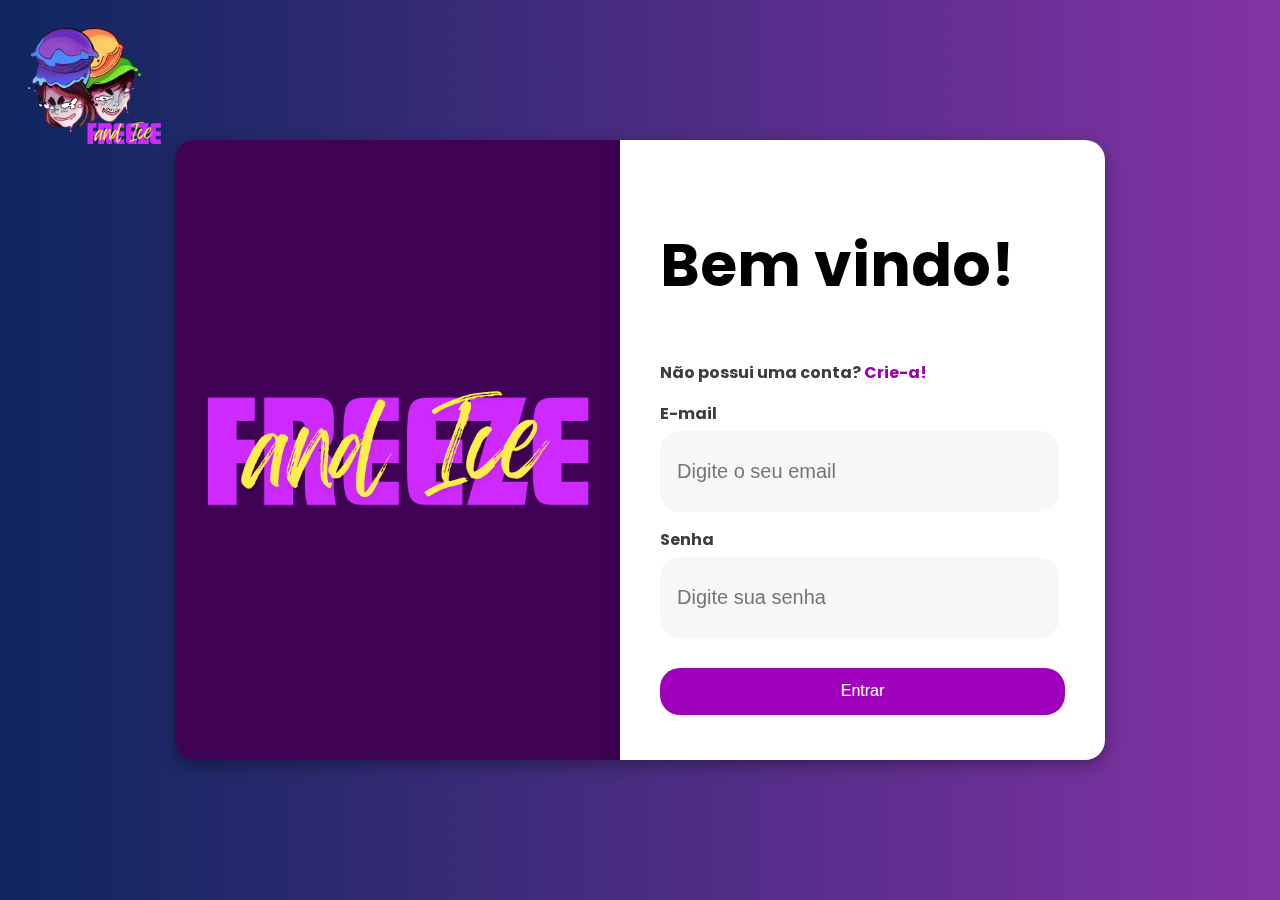
==== atividadepw freezeandice/index.html @ c1e69a83 "Add files via upload" ====
<!DOCTYPE html>
<html lang="en">
<head>
    <meta charset="UTF-8">
    <meta name="viewport" content="width=device-width, initial-scale=1.0">
    <title>Freeze And Ice</title>
    <link rel="stylesheet" href="index.css">
    <link rel="preconnect" href="https://fonts.googleapis.com">
<link rel="preconnect" href="https://fonts.gstatic.com" crossorigin>
<link href="https://fonts.googleapis.com/css2?family=Poppins:ital,wght@0,100;0,200;0,300;0,400;0,500;0,600;0,700;0,800;0,900;1,100;1,200;1,300;1,400;1,500;1,600;1,700;1,800;1,900&display=swap" rel="stylesheet">
</head>
<body style="background-image:url('fundo.png');">
    <img class="imgdaora" src="frezee and ice.png">
    <div class="box">
        <div class="img-box">
            <img src="icon.png">
        </div>
        <div class="form-box">
            <h2>Bem vindo!</h2>
            <p>Não possui uma conta? <a href="cadastro.html">Crie-a!</a></p>
            <div class="form">
                <div class="input-group">
                    <label for="loginEmail">E-mail</label>
                    <input type="email" id="loginEmail" placeholder="Digite o seu email" required>
                </div>

                <div class="input-group w50">
                    <label for="loginSenha">Senha</label>
                    <input type="password" id="loginSenha" placeholder="Digite sua senha" required>
                </div>

                <div class="input-group">
                    <button >Entrar</button>
                </div>
            </div>
        </div>
    </div>
</body>
</html>
---- atividadepw freezeandice/index.css ----
body{
     background-image:url('fundo.png');
     background-size: cover;
     margin:0px;
}

label{
    color:black;
    font-family: "Poppins", sans-serif;
}
body{
    background-image: url(background.png);
    background-position: center;
    background-repeat: no-repeat;
    background-size: cover;
    display: flex;
    align-items: center;
    justify-content: center;
    min-height: 100vh;
background-color:#ffffff;
    background-size:cover;
    font-family: "Poppins", sans-serif;
}
.w50{
    width: 100%;
    float: left;
    padding-right: 15px;
}
.box{
  
    display: flex;
    width: 930px;
}
.img-box{
    background-color:rgb(64, 2, 85);
    width: 50%;
    display: flex;
    align-items: center;
    padding: 20px;
    border-radius: 20px  0 0 20px;
    box-shadow: rgba(0, 0, 0, 0.35) 0px 5px 15px;
}
.img-box img{
    width: 100%;
}
.form-box{
    box-shadow: rgba(0, 0, 0, 0.35) 0px 5px 15px;
    background-color: rgba(255, 255, 255);
    backdrop-filter: blur(40px);
    padding: 30px 40px;
    width: 50%;
    border-radius: 0 20px 20px 0;
}
.form-box h2{
    font-size: 60px;
}
.form-box p{
    font-weight: bold;
    color: #3d3d3d;
}
.form-box p a{
    color: #9900ad;
    text-decoration: none;
}
.form-box form{
    margin: 20px 0;
}
.form .input-group{
    margin-bottom: 15px;
}
.form .input-group label{
    color: #3D3D3D;
    font-weight: bold;
    display: block;
    margin-bottom: 5px;
}
.form .input-group input{
    width: 90%;
    height: 47px;
    background-color: rgba(230, 230, 230, 0.32);
    border-radius: 20px;
    outline: none;
    border: 2px solid transparent;
    padding: 15px;
    font-size: 20px;
    color: #616161;
    transition: all 0.4s ease;
}
.form .input-group input:focus{
    border-color: #004AAD;
}
.form .input-group button{
    width: 100%;
    height: 47px;
    background: #9f00bb;
    border-radius: 20px;
    outline: none;
    border: none;
    margin-top: 15px;
    color: white;
    cursor: pointer;
    font-size: 16px;
}

.form .input-group button:hover{
    background: #56068f;
    transition-duration:400ms;
}

@media (max-width:930px) {
    .img-box{
        display: none;
    }
    .box{
        width: 700px;
    }
    .form-box{
        width: 100%;
        border-radius: 20px;
    }
}
@media (max-width:500px) {
    .w50{
        width: 100%;
        padding: 0;
    }
}

.imgdaora{
    top:3%;
    position:absolute;
    width:12%;
    left:2%;
 }
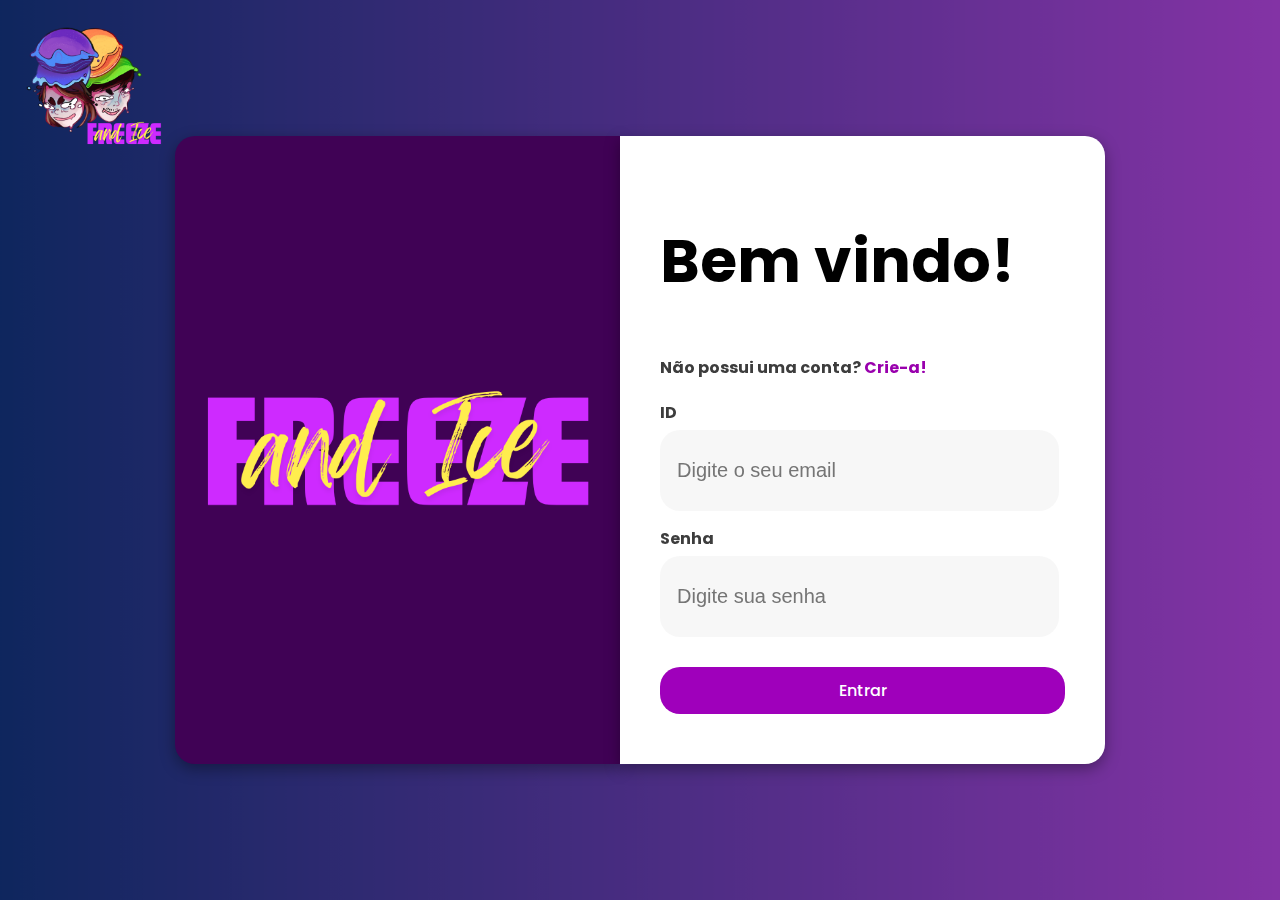
==== commit 4b764f91: "arrumasao" ====
--- a/atividadepw freezeandice/index.html
+++ b/atividadepw freezeandice/index.html
@@ -17,22 +17,24 @@
         </div>
         <div class="form-box">
             <h2>Bem vindo!</h2>
-            <p>Não possui uma conta? <a href="cadastro.html">Crie-a!</a></p>
+            <p>Não possui uma conta? <a href="cadastrofuncionario.html">Crie-a!</a></p>
+            <form action="logon.php" method="post">
             <div class="form">
                 <div class="input-group">
-                    <label for="loginEmail">E-mail</label>
-                    <input type="email" id="loginEmail" placeholder="Digite o seu email" required>
+                    <label for="login">ID</label>
+                    <input type="value" name="id" placeholder="Digite o seu email" required>
                 </div>
 
                 <div class="input-group w50">
                     <label for="loginSenha">Senha</label>
-                    <input type="password" id="loginSenha" placeholder="Digite sua senha" required>
+                    <input type="value" name="senha" name placeholder="Digite sua senha" required>
                 </div>
 
                 <div class="input-group">
                     <button >Entrar</button>
                 </div>
             </div>
+        </form>
         </div>
     </div>
 </body>
--- a/atividadepw freezeandice/index.css
+++ b/atividadepw freezeandice/index.css
@@ -100,6 +100,8 @@
     color: white;
     cursor: pointer;
     font-size: 16px;
+    font-family: "Poppins", sans-serif;
+    font-weight:500;
 }
 
 .form .input-group button:hover{
